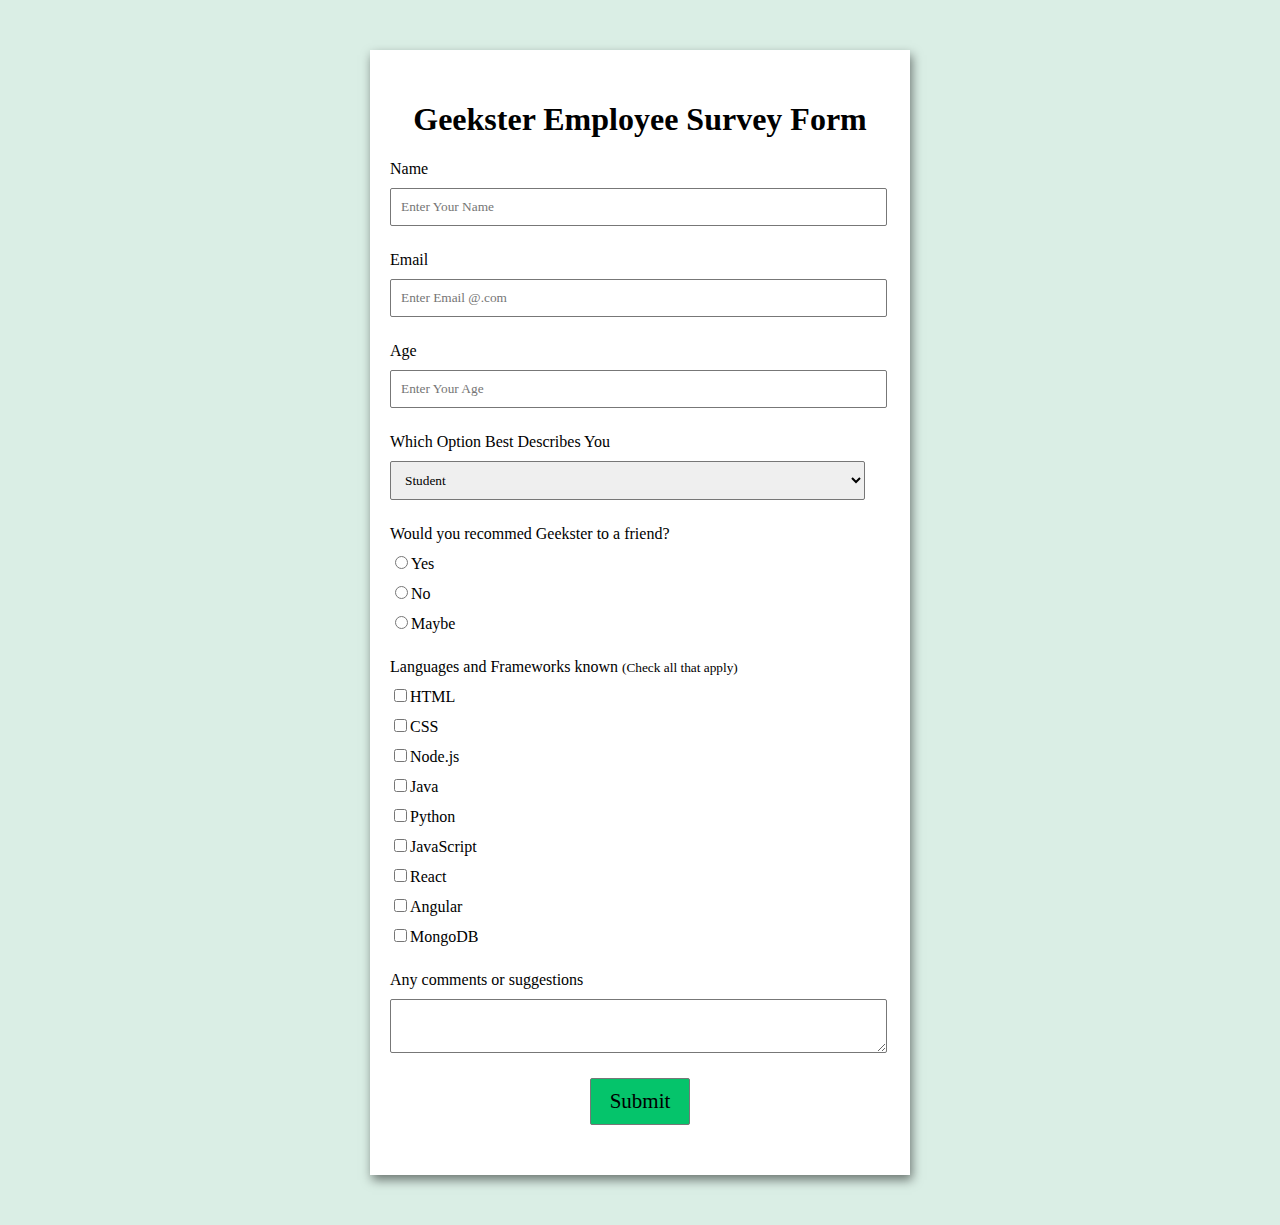
==== March/Week 4/Assignment 8/index.html @ 24361cbc "Assignment 8 Added" ====
<!DOCTYPE html>
<html lang="en">
  <head>
    <meta charset="UTF-8" />
    <meta http-equiv="X-UA-Compatible" content="IE=edge" />
    <meta name="viewport" content="width=device-width, initial-scale=1.0" />
    <title>Geekster Employee Survey Form</title>
    <link rel="stylesheet" href="index.css" />
  </head>
  <body>
    <!-------create form------->
    <form action="" id="form">
        <h1>Geekster Employee Survey Form</h1>
        <!-------Details------->
        <div class="form-control">
            <label for="name">Name</label>
            <!-- Input Type Name -->
            <input type="text" name="" id="name" placeholder="Enter Your Name">
        </div>
        <div class="form-control">Email
            <label for="email"></label>
            <input type="text" name="" id="email" placeholder="Enter Email @.com">
        </div>
        <div class="form-control">
            <label for="age">Age </label>
            <input type="text" name="" id="age" placeholder="Enter Your Age">
        </div>
        <div class="form-control">
            <label for="role">Which Option Best Describes You</label>
            <select name="role" id="role">
                <option value="Employee">Student</option>
				<option value="intern">Intern</option>
                <option value="intern">HR</option>
				<option value="professional">Professional</option>
				<option value="other">Other</option>
            </select>
        </div>
        <div class="form-control">
			<label>
				Would you recommed Geekster to a friend?
			</label>

			<!-- Input Type Radio Button -->
			<label for="recommed-1">
				<input type="radio"
					id="recommed-1"
					name="recommed">Yes</input>
			</label>
			<label for="recommed-2">
				<input type="radio"
					id="recommed-2"
					name="recommed">No</input>
			</label>
			<label for="recommed-3">
				<input type="radio"
					id="recommed-3"
					name="recommed">Maybe</input>
			</label>
		</div>
        <div class="form-control">
			<label>Languages and Frameworks known
				<small>(Check all that apply)</small>
			</label>
			<!-- Input Type Checkbox -->
			<label for="inp-1">
				<input type="checkbox"
					name="inp">HTML</input>
			</label>
			<label for="inp-2">
				<input type="checkbox"
					name="inp">CSS</input>
			</label>
			<label for="inp-3">
				<input type="checkbox"
					name="inp">Node.js</input>
			</label>
			<label for="inp-4">
				<input type="checkbox"
					name="inp">Java</input>
			</label>
			<label for="inp-5">
				<input type="checkbox"
					name="inp">Python</input>
			</label>
			<label for="inp-6">
				<input type="checkbox"
					name="inp">JavaScript</input>
			</label>
			<label for="inp-7">
				<input type="checkbox"
					name="inp">React</input>
			</label>
			<label for="inp-7">
				<input type="checkbox"
					name="inp">Angular</input>
			</label>
			<label for="inp-7">
				<input type="checkbox"
					name="inp">MongoDB</input>
			</label>
		</div>
        <div class="form-control">
			<label for="comment">
				Any comments or suggestions
			</label>

			<!-- multi-line text input control -->
			<textarea name="comment" id="comment"
				placeholder="Enter your comment here">
			</textarea>
		</div>

		<!-- Multi-line Text Input Control -->
		<button type="submit" value="submit">
			Submit
		</button>
    </form>
  </body>
</html>
---- March/Week 4/Assignment 8/index.css ----
/* Styling the Body element i.e. Color,
		Font, Alignment */
        body {
            background-color: #daeee5;
            font-family: Verdana;
            text-align: center;
          }
          /* Styling the Form (Color, Padding, Shadow) */
          form {
            background-color: #fff;
            max-width: 500px;
            margin: 50px auto;
            padding: 30px 20px;
            box-shadow: 2px 5px 10px rgba(0, 0, 0, 0.5);
          }
          
          /* Styling form-control Class */
          .form-control {
            text-align: left;
            margin-bottom: 25px;
          }
          
          /* Styling form-control Label */
          .form-control label {
            display: block;
            margin-bottom: 10px;
          }
          
          /* Styling form-control input,
                            select, textarea */
          .form-control input,
          .form-control select,
          .form-control textarea {
            border: 1px solid #777;
            border-radius: 2px;
            font-family: inherit;
            padding: 10px;
            display: block;
            width: 95%;
          }
          
          /* Styling form-control Radio
                            button and Checkbox */
          .form-control input[type="radio"],
          .form-control input[type="checkbox"] {
            display: inline-block;
            width: auto;
          }
          
          /* Styling Button */
          button {
            background-color: #05c46b;
            border: 1px solid #777;
            border-radius: 2px;
            font-family: inherit;
            font-size: 21px;
            display: block;
            padding: 10px;
            width: 20%;
            margin: 20px auto;
          }
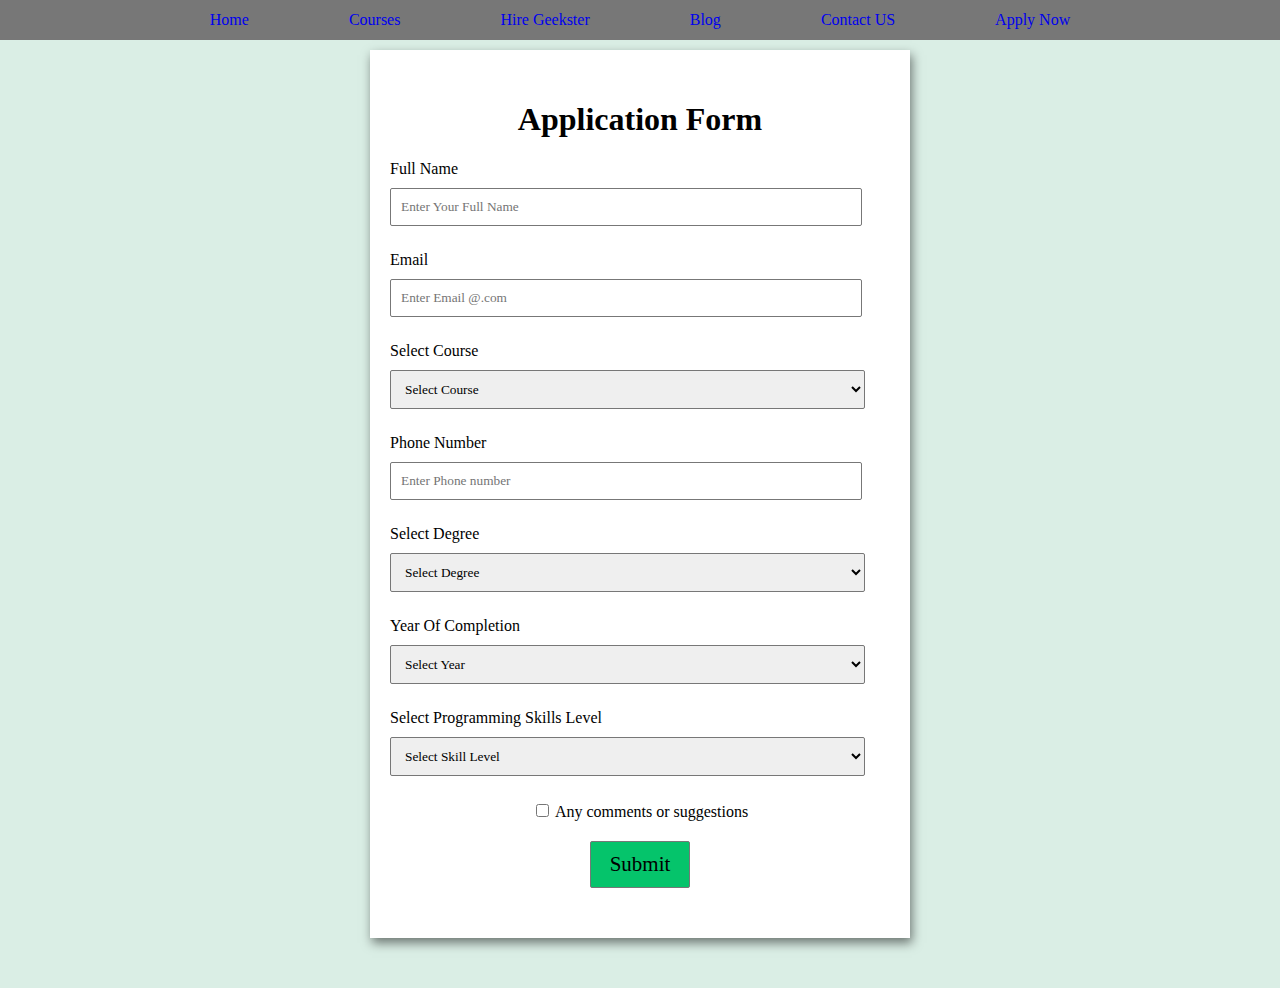
==== commit 2f2ac55b: "Modified Assignment 8" ====
--- a/March/Week 4/Assignment 8/index.html
+++ b/March/Week 4/Assignment 8/index.html
@@ -8,106 +8,78 @@
     <link rel="stylesheet" href="index.css" />
   </head>
   <body>
+	<ul>
+		<li><a href="#">Home</a></li>
+		<li><a href="#">Courses</a></li>
+		<li><a href="#">Hire Geekster</a></li>
+		<li><a href="#">Blog</a></li>
+		<li><a href="#">Contact US</a></li>
+		<li><a href="#" class="btn">Apply Now</a></li>
+	</ul>
     <!-------create form------->
     <form action="" id="form">
-        <h1>Geekster Employee Survey Form</h1>
+        <h1>Application Form</h1>
         <!-------Details------->
         <div class="form-control">
-            <label for="name">Name</label>
+            <label for="name"> Full Name</label>
             <!-- Input Type Name -->
-            <input type="text" name="" id="name" placeholder="Enter Your Name">
+            <input type="text" name="" id="name" placeholder="Enter Your Full Name">
         </div>
         <div class="form-control">Email
             <label for="email"></label>
             <input type="text" name="" id="email" placeholder="Enter Email @.com">
         </div>
         <div class="form-control">
-            <label for="age">Age </label>
-            <input type="text" name="" id="age" placeholder="Enter Your Age">
-        </div>
-        <div class="form-control">
-            <label for="role">Which Option Best Describes You</label>
-            <select name="role" id="role">
-                <option value="Employee">Student</option>
-				<option value="intern">Intern</option>
-                <option value="intern">HR</option>
-				<option value="professional">Professional</option>
-				<option value="other">Other</option>
+            <label for="Course">Select Course</label>
+            <select name="Course" id="Course">
+				<option value="" >Select Course</option>
+                <option value="">Full Stack (MERN)</option>
+				<option value="">Full Stack (Java)</option>
+				<option value="">Advanced DSA</option>
+				<option value="">Interview Preparation</option>
             </select>
         </div>
-        <div class="form-control">
-			<label>
-				Would you recommed Geekster to a friend?
-			</label>
-
-			<!-- Input Type Radio Button -->
-			<label for="recommed-1">
-				<input type="radio"
-					id="recommed-1"
-					name="recommed">Yes</input>
-			</label>
-			<label for="recommed-2">
-				<input type="radio"
-					id="recommed-2"
-					name="recommed">No</input>
-			</label>
-			<label for="recommed-3">
-				<input type="radio"
-					id="recommed-3"
-					name="recommed">Maybe</input>
-			</label>
-		</div>
-        <div class="form-control">
-			<label>Languages and Frameworks known
-				<small>(Check all that apply)</small>
-			</label>
-			<!-- Input Type Checkbox -->
-			<label for="inp-1">
-				<input type="checkbox"
-					name="inp">HTML</input>
-			</label>
-			<label for="inp-2">
-				<input type="checkbox"
-					name="inp">CSS</input>
-			</label>
-			<label for="inp-3">
-				<input type="checkbox"
-					name="inp">Node.js</input>
-			</label>
-			<label for="inp-4">
-				<input type="checkbox"
-					name="inp">Java</input>
-			</label>
-			<label for="inp-5">
-				<input type="checkbox"
-					name="inp">Python</input>
-			</label>
-			<label for="inp-6">
-				<input type="checkbox"
-					name="inp">JavaScript</input>
-			</label>
-			<label for="inp-7">
-				<input type="checkbox"
-					name="inp">React</input>
-			</label>
-			<label for="inp-7">
-				<input type="checkbox"
-					name="inp">Angular</input>
-			</label>
-			<label for="inp-7">
-				<input type="checkbox"
-					name="inp">MongoDB</input>
-			</label>
-		</div>
-        <div class="form-control">
+		<div class="form-control">Phone Number
+            <label for="phonenumber"></label>
+            <input type="tel" name="" id="phonenumber" placeholder="Enter Phone number" pattern="[0-9]{4}-[0-9]{2}-[0-9]{4}">
+        </div>
+		<div class="form-control">
+            <label for="degree">Select Degree</label>
+            <select name="degree" id="degree">
+				<option value="Select Degree" >Select Degree</option>
+                <option value="">B.Tech</option>
+				<option value="">B.sc</option>
+				<option value="">Graduation</option>
+				<option value="">M.tech</option>
+				<option value="">BCA</option>
+            </select>
+        </div>
+		<div class="form-control">
+            <label for="year">Year Of Completion</label>
+            <select name="degree" id="degree">
+				<option value="" >Select Year</option>
+				<option value="">2018</option>
+                <option value="">2019</option>
+				<option value="">2020</option>
+				<option value="">2021</option>
+				<option value="">2022</option>
+            </select>
+        </div>
+		<div class="form-control">
+            <label for="skills">Select Programming Skills Level</label>
+            <select name="skills" id="skills">
+				<option value="" >Select Skill Level</option>
+                <option value="">Beginner</option>
+				<option value="">Intermediate</option>
+				<option value="">Advanced</option>
+				<option value="">Expert</option>
+            </select>
+        </div>
+        <div>
+			<input type="checkbox">
 			<label for="comment">
 				Any comments or suggestions
 			</label>
-
-			<!-- multi-line text input control -->
-			<textarea name="comment" id="comment"
-				placeholder="Enter your comment here">
-			</textarea>
 		</div>
 
 		<!-- Multi-line Text Input Control -->
--- a/March/Week 4/Assignment 8/index.css
+++ b/March/Week 4/Assignment 8/index.css
@@ -1,62 +1,95 @@
+/* Navbar */
+ul{
+  display: flex;
+  justify-content: center;
+  align-items: center;
+  background-color: #777;
+  margin: 0px;
+  padding: 0px;
+  position: fixed;
+  top: 0px;
+  left: 0px;
+  height: 40px;
+  width: 100%;
+}
+ul li{
+  list-style:none;
+}
+ul li a{
+  text-decoration: none;
+  padding: 35px 50px;
+
+}
+ul li a .btn{
+  width:auto;
+  font-size: medium;
+  border-radius: 2px solid red;
+  border: 25%;
+}
 /* Styling the Body element i.e. Color,
 		Font, Alignment */
-        body {
-            background-color: #daeee5;
-            font-family: Verdana;
-            text-align: center;
-          }
-          /* Styling the Form (Color, Padding, Shadow) */
-          form {
-            background-color: #fff;
-            max-width: 500px;
-            margin: 50px auto;
-            padding: 30px 20px;
-            box-shadow: 2px 5px 10px rgba(0, 0, 0, 0.5);
-          }
-          
-          /* Styling form-control Class */
-          .form-control {
-            text-align: left;
-            margin-bottom: 25px;
-          }
-          
-          /* Styling form-control Label */
-          .form-control label {
-            display: block;
-            margin-bottom: 10px;
-          }
-          
-          /* Styling form-control input,
+body {
+  background-color: #daeee5;
+  font-family: Verdana;
+  text-align: center;
+}
+/* Styling the Form (Color, Padding, Shadow) */
+form {
+  background-color: #fff;
+  max-width: 500px;
+  margin: 50px auto;
+  padding: 30px 20px;
+  box-shadow: 2px 5px 10px rgba(0, 0, 0, 0.5);
+}
+
+/* Styling form-control Class */
+.form-control {
+  text-align: left;
+  margin-bottom: 25px;
+}
+
+/* Styling form-control Label */
+.form-control label {
+  display: block;
+  margin-bottom: 10px;
+}
+
+/* Styling form-control input,
                             select, textarea */
-          .form-control input,
-          .form-control select,
-          .form-control textarea {
-            border: 1px solid #777;
-            border-radius: 2px;
-            font-family: inherit;
-            padding: 10px;
-            display: block;
-            width: 95%;
-          }
-          
-          /* Styling form-control Radio
+.form-control input{
+  border: 1px solid #777;
+  border-radius: 2px;
+  font-family: inherit;
+  padding: 10px;
+  display: block;
+  width: 90%;
+}
+.form-control select{
+  border: 1px solid #777;
+  border-radius: 2px;
+  font-family: inherit;
+  padding: 10px;
+  display: block;
+  width: 95%;
+}
+
+/* Styling form-control Radio
                             button and Checkbox */
-          .form-control input[type="radio"],
-          .form-control input[type="checkbox"] {
-            display: inline-block;
-            width: auto;
-          }
-          
-          /* Styling Button */
-          button {
-            background-color: #05c46b;
-            border: 1px solid #777;
-            border-radius: 2px;
-            font-family: inherit;
-            font-size: 21px;
-            display: block;
-            padding: 10px;
-            width: 20%;
-            margin: 20px auto;
-          }
-          +.form-control input[type="radio"],
+.form-control input[type="checkbox"] {
+  display: inline-block;
+  width:auto;
+}
+
+/* Styling Button */
+button {
+  background-color: #05c46b;
+  border: 1px solid #777;
+  border-radius: 2px;
+  font-family: inherit;
+  font-size: 21px;
+  display: block;
+  padding: 10px;
+  width: 20%;
+  margin: 20px auto;
+}
